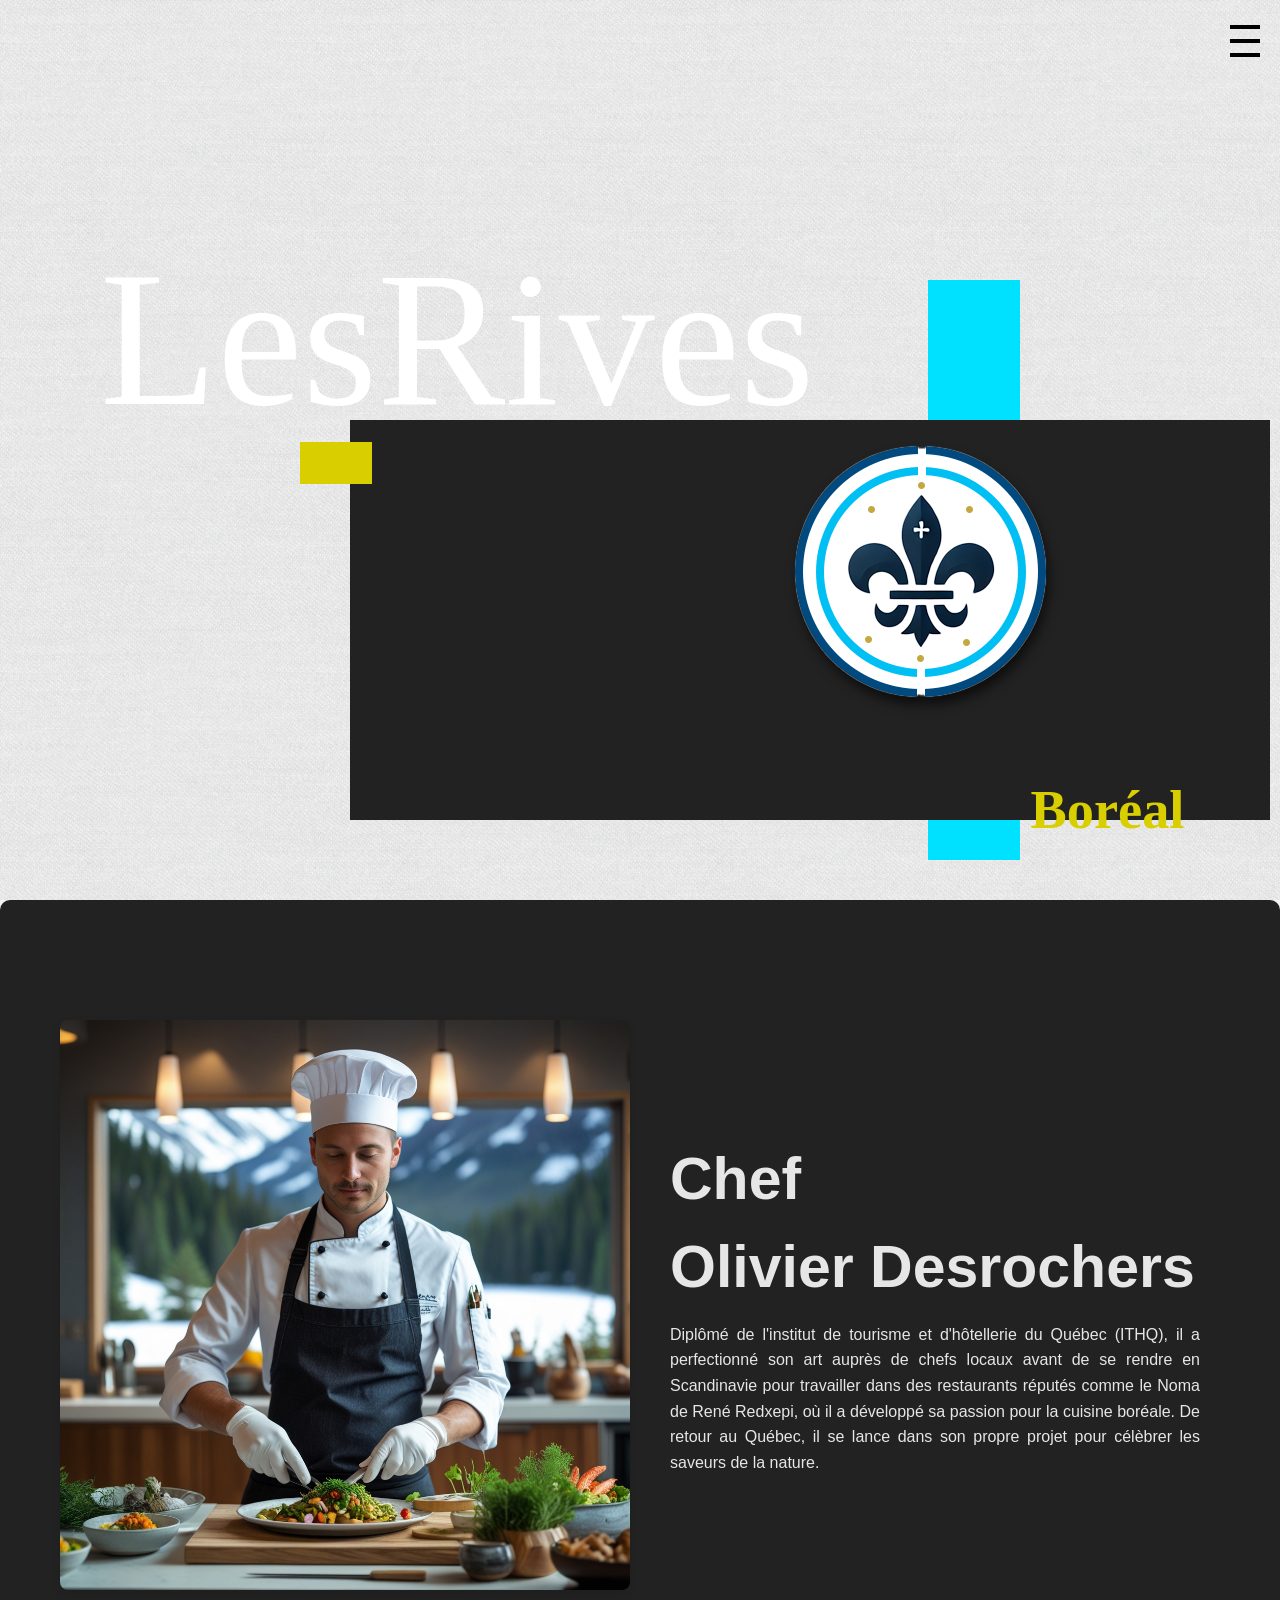
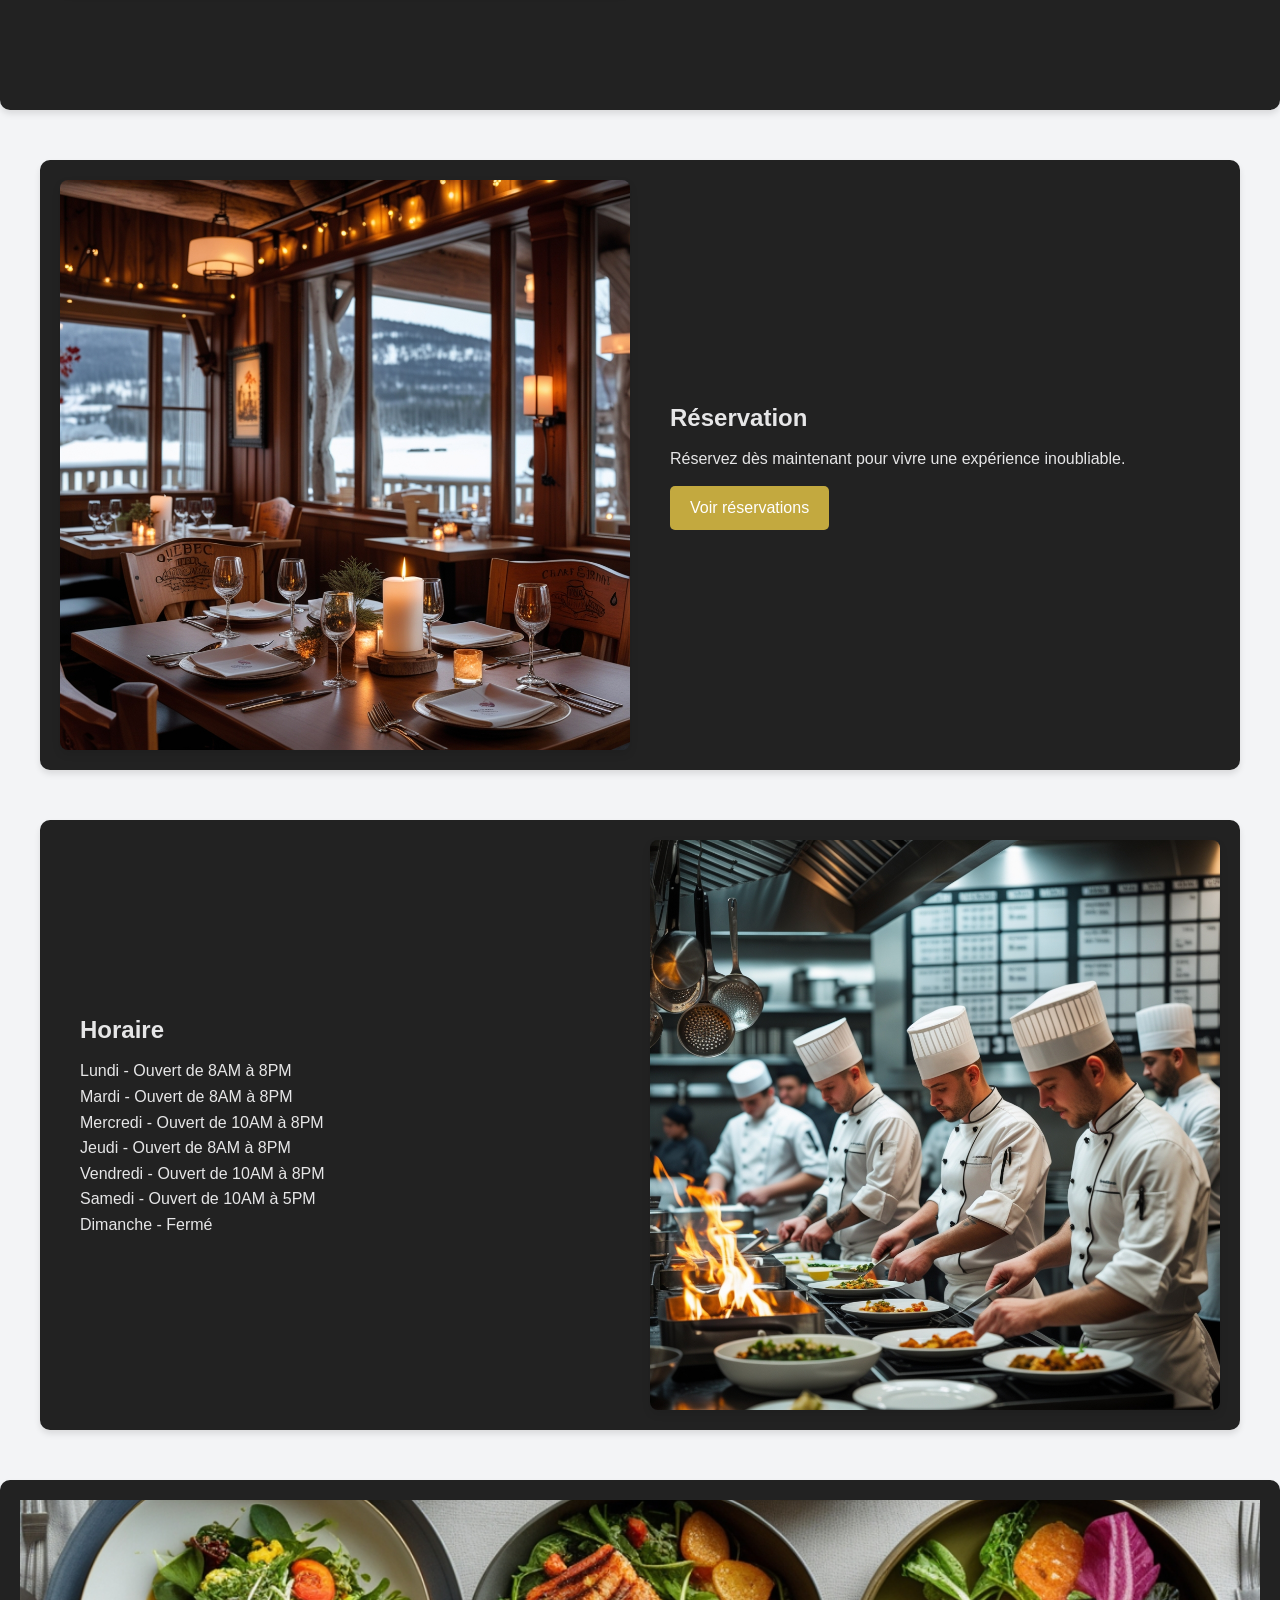
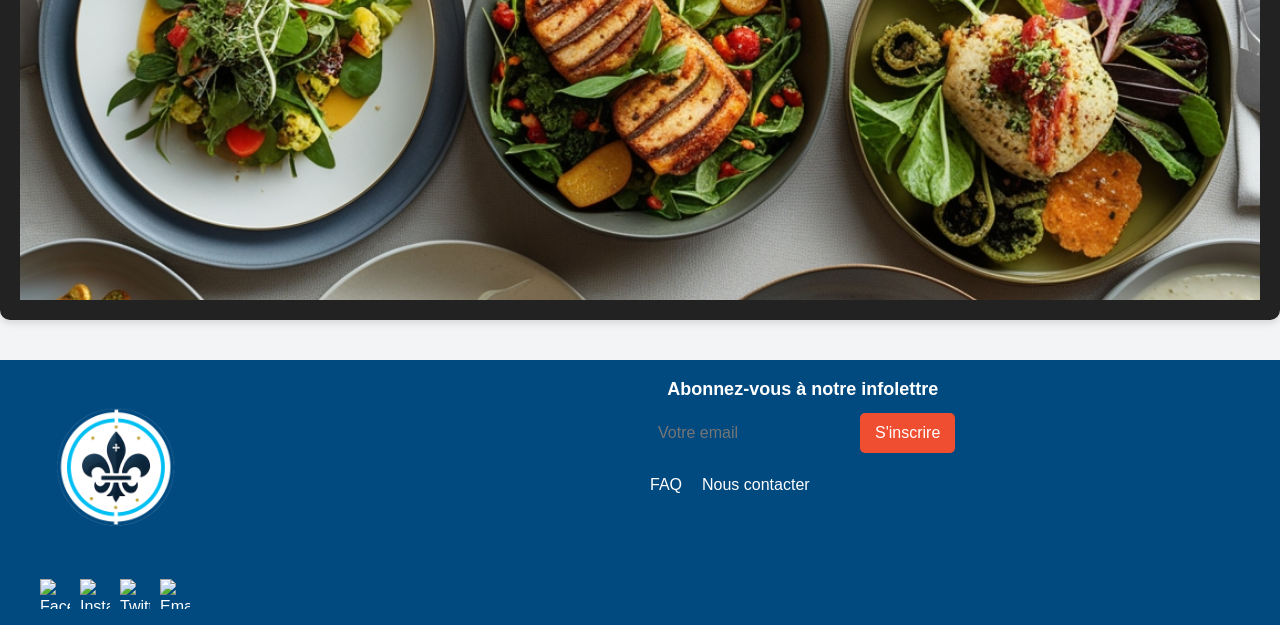
==== Acceuil.html @ ad2b3eed "Correction de l'info du beau Olivier" ====
<!DOCTYPE html>
<html lang="en">
<head>
    <meta charset="UTF-8">
    <meta http-equiv="X-UA-Compatible" content="IE=edge">
    <meta name="viewport" content="width=device-width, initial-scale=1.0">
    <link rel="stylesheet" href="css/style.css">
    <title>RABT1524528 - Les Rives Boréal</title>
</head>
<body>

    <header>
        <div class="header-container">
            <div class="menu-toggle">
                <div class="bar"></div>
                <div class="bar"></div>
                <div class="bar"></div>
            </div>
        </div>

        <div class="interface">
            <div class="container--montage">
                <span>LesRives</span> <span>Boréal</span>
                <div></div>
                <div></div>
                <div></div>
                <img src="/assets/images/png/RABT1524528_Logo.png" alt="Montage architectural" class="montage--img" >
            </div>
        </div>
    </header>


    <section class="chef-section">
        <div class="grid-container">
            <div class="grid-item image">
                <img src="/assets/images/jpg/CHEF-LRB.jpg" alt="Chef">
            </div>
            <div class="grid-item text">
                <h2 class="t-chef">Chef<br>Olivier Desrochers</h2>
                <p>Diplômé de l'institut de tourisme et d'hôtellerie du Québec (ITHQ), il a perfectionné son art auprès
                    de chefs locaux avant de se rendre en Scandinavie pour travailler dans des restaurants réputés comme
                    le Noma de René Redxepi, où il a développé sa passion pour la cuisine boréale. De retour au Québec, il
                    se lance dans son propre projet pour célèbrer les saveurs de la nature.
                </p>
            </div>
        </div>
    </section>

    <main>
        <section class="grid-container">
            <div class="grid-item image">
                <img src="/assets/images/jpg/RESTAURANT.jpg" alt="Réservation">
            </div>
            <div class="grid-item text">
                <h2>Réservation</h2>
                <p>Réservez dès maintenant pour vivre une expérience inoubliable.</p>
                <button class="reserver-btn">Voir réservations</button>
            </div>
        </section>
        
        <section class="grid-container reverse">
            <div class="grid-item text">
                <h2>Horaire</h2>
                <p>Lundi - Ouvert de 8AM à 8PM<br>
                    Mardi - Ouvert de 8AM à 8PM<br>
                    Mercredi - Ouvert de 10AM à 8PM<br>
                    Jeudi - Ouvert de 8AM à 8PM<br>
                    Vendredi - Ouvert de 10AM à 8PM<br>
                    Samedi - Ouvert de 10AM à 5PM<br>
                    Dimanche - Fermé</p>
            </div>
            <div class="grid-item image">
                <img src="/assets/images/jpg/HORAIRE.jpg" alt="Horaire">
            </div>
        </section>
    </main>

    <section class="separator-section">
        <img src="/assets/images/jpg/SEPARATEUR-NOURRITURE.jpg" alt="Image de séparation" class="separator-image">
    </section>

    <footer>
        <div class="footer-container">
            <div class="footer-left">
                <img src="/assets/images/png/RABT1524528_Logo.png" alt="Logo" class="footer-logo">
                <div class="social-icons">
                    <a href="#"><img src="images/facebook.png" alt="Facebook"></a>
                    <a href="#"><img src="images/instagram.png" alt="Instagram"></a>
                    <a href="#"><img src="images/twitter.png" alt="Twitter"></a>
                    <a href="mailto:contact@exemple.com"><img src="images/email.png" alt="Email"></a>
                </div>
            </div>
    
            <div class="footer-right">
                <div class="newsletter">
                    <h3>Abonnez-vous à notre infolettre</h3>
                    <form>
                        <input type="email" placeholder="Votre email">
                        <button type="submit">S'inscrire</button>
                    </form>
                </div>
                <div class="footer-links">
                    <a href="#">FAQ</a>
                    <a href="#">Nous contacter</a>
                </div>
            </div>
        </div>
    </footer>
</body>
</html>
---- css/style.css ----
/* /////////////////////////////////////////////////////*/
/*[ importation du dossier _base ]*/
@import url('_base/variables.css');
@import url('_base/reset.css');
@import url('_base/typo.css');

/*[ importation du dossier _composant ]*/
@import url('_composant/montage-img.css');
@import url('_composant/montage-text.css');
@import url('_composant/montage-formes.css');
@import url('_composant/section-acceuil.css');
@import url('_composant/section-img.css');
@import url('_composant/section-footer.css');
@import url('_composant/section-header.css');
@import url('_composant/section-menuham.css');
@import url('_composant/section-reservation.css');
@import url('_composant/section-vin.css');
@import url('_composant/section-plats.css');
@import url('_composant/section-dessert.css');
@import url('_composant/section-entrees.css');

/*[ importation du dossier _layout ]*/
@import url('_layout/structure.css');
@import url('_layout/container-montage.css');

/* /////////////////////////////////////////////////////*/
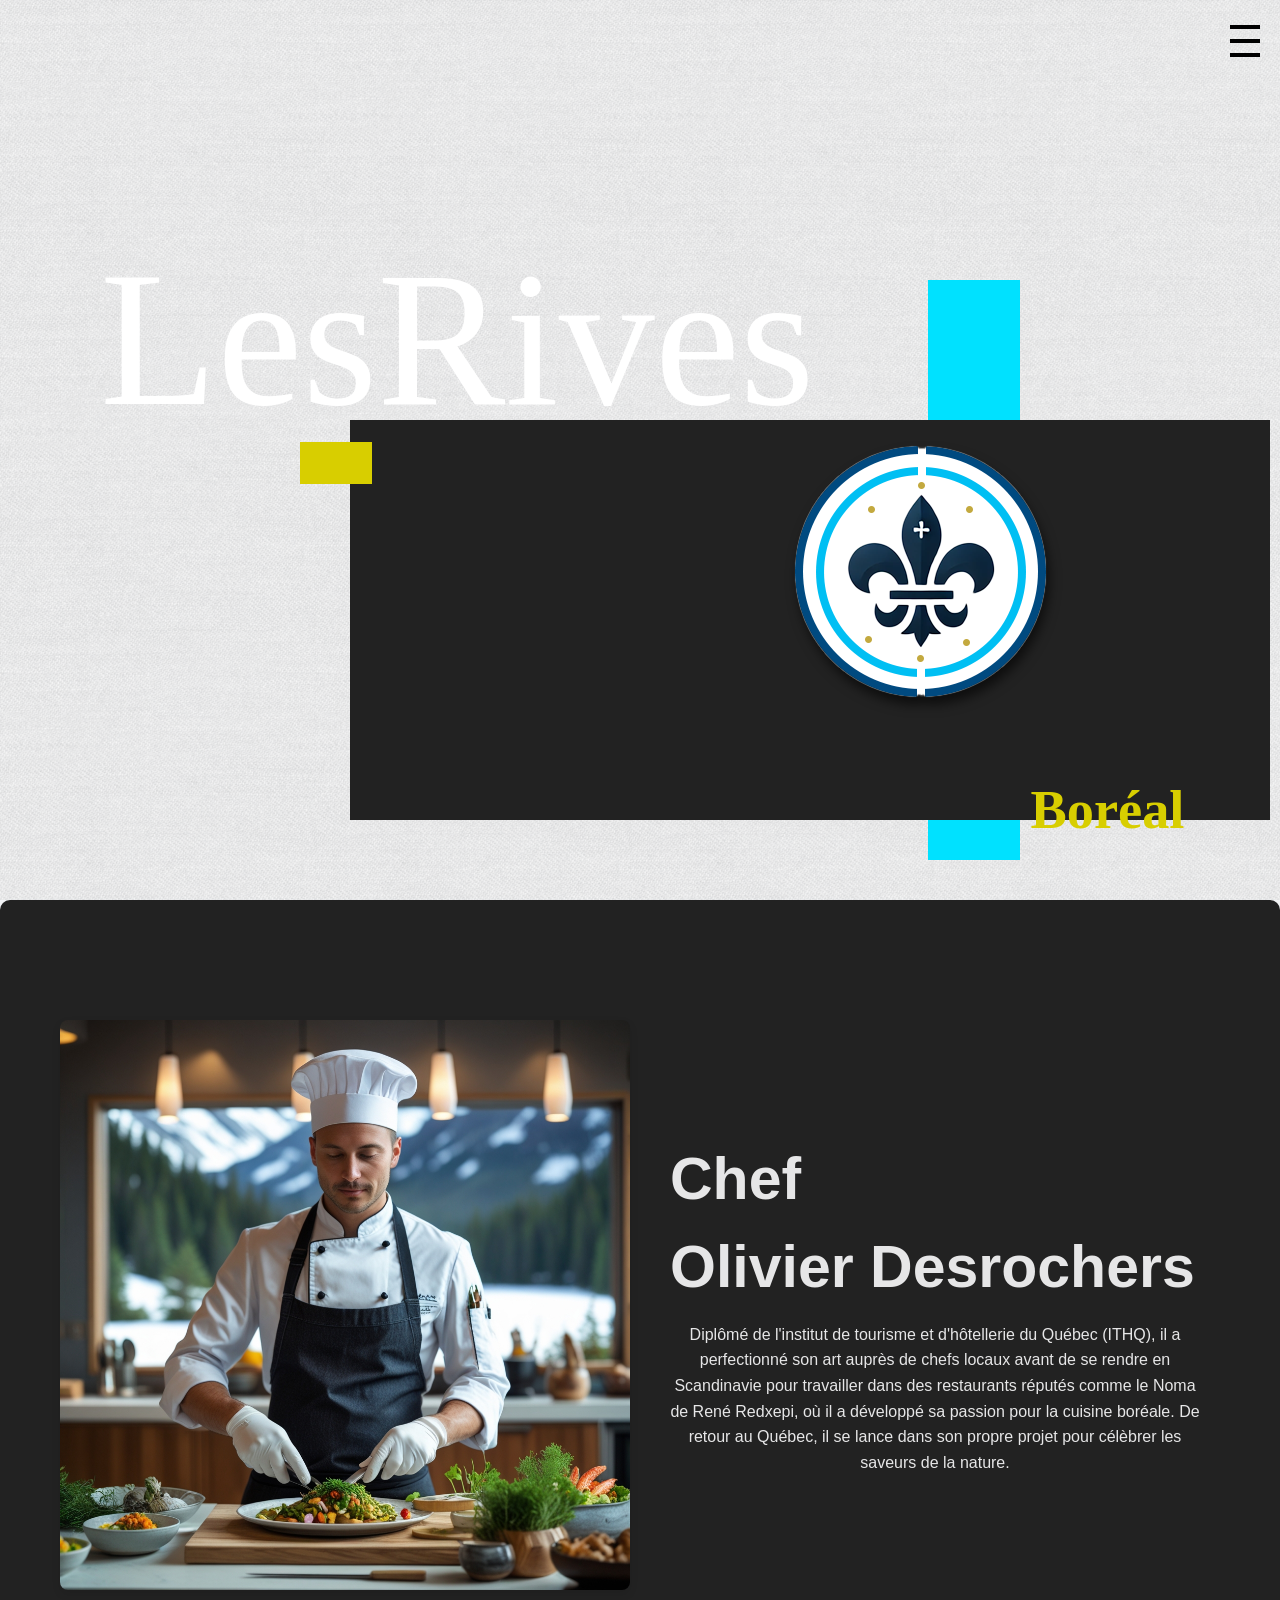
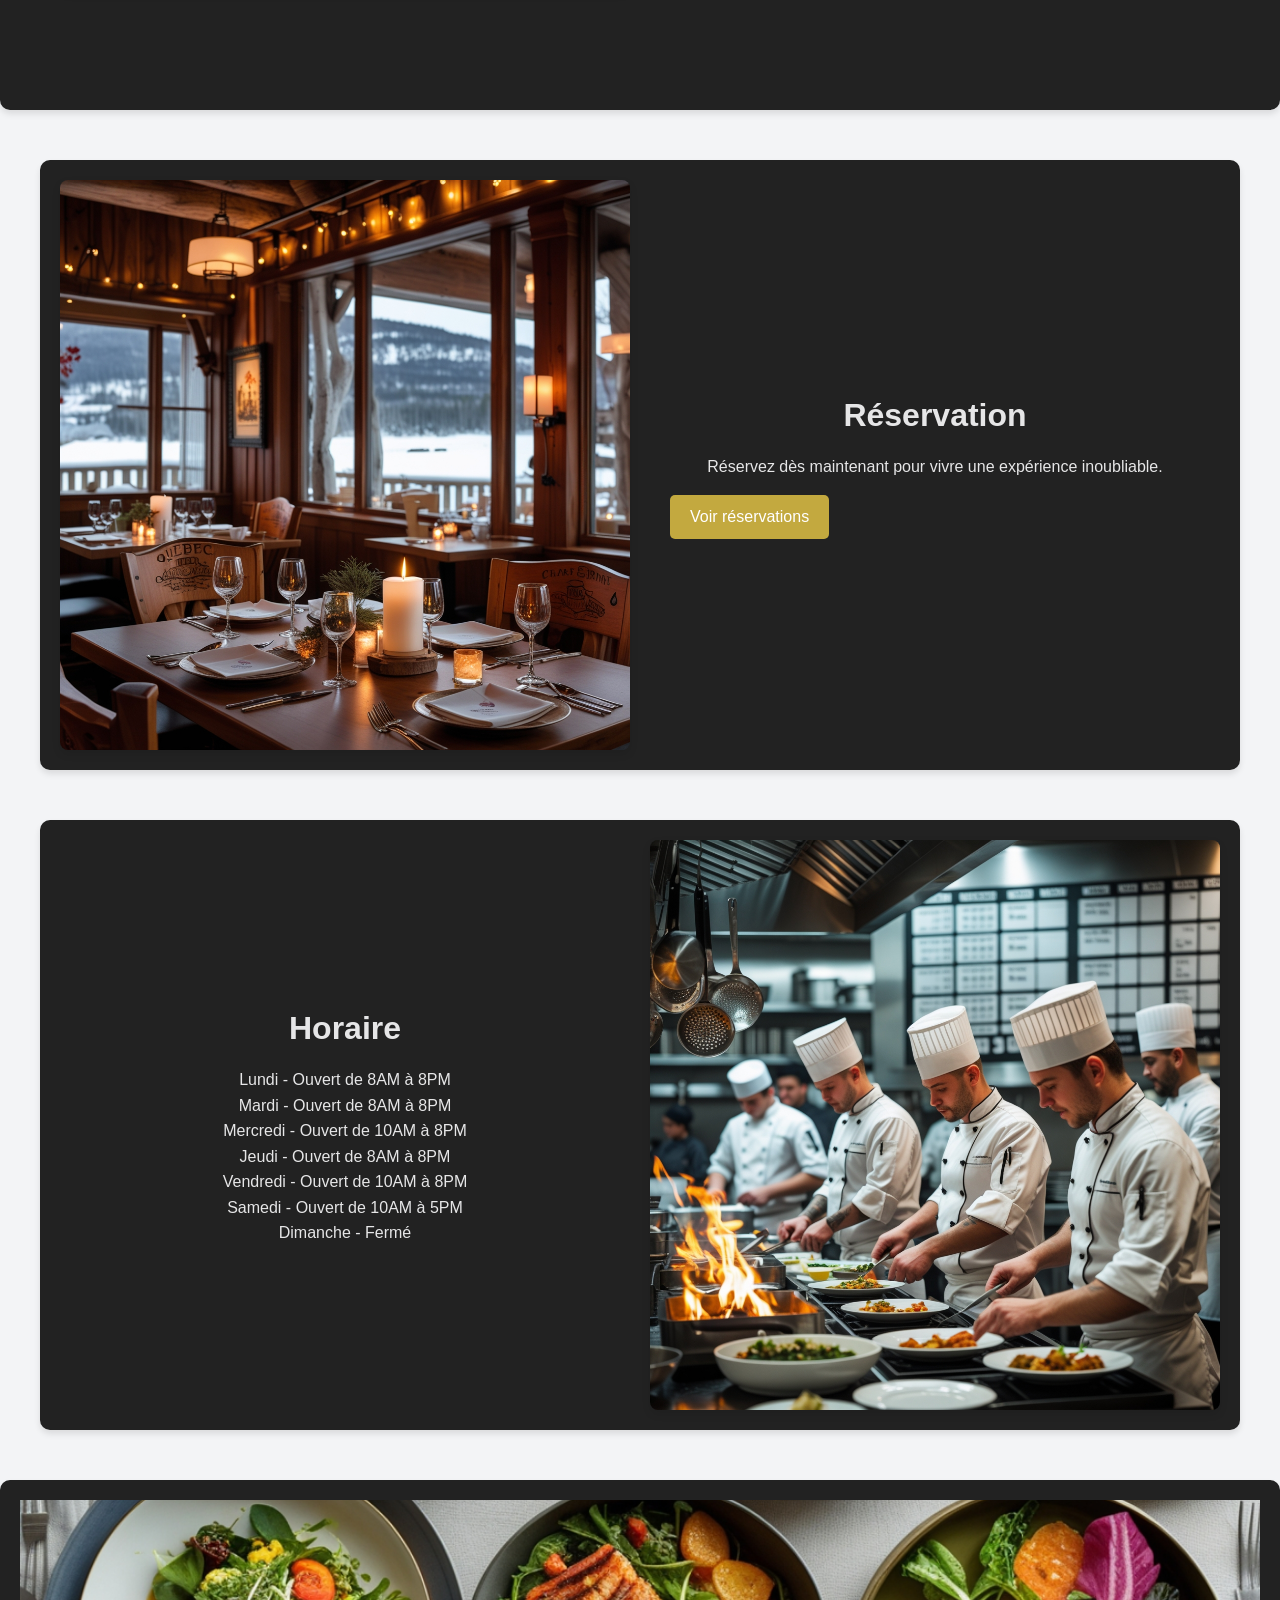
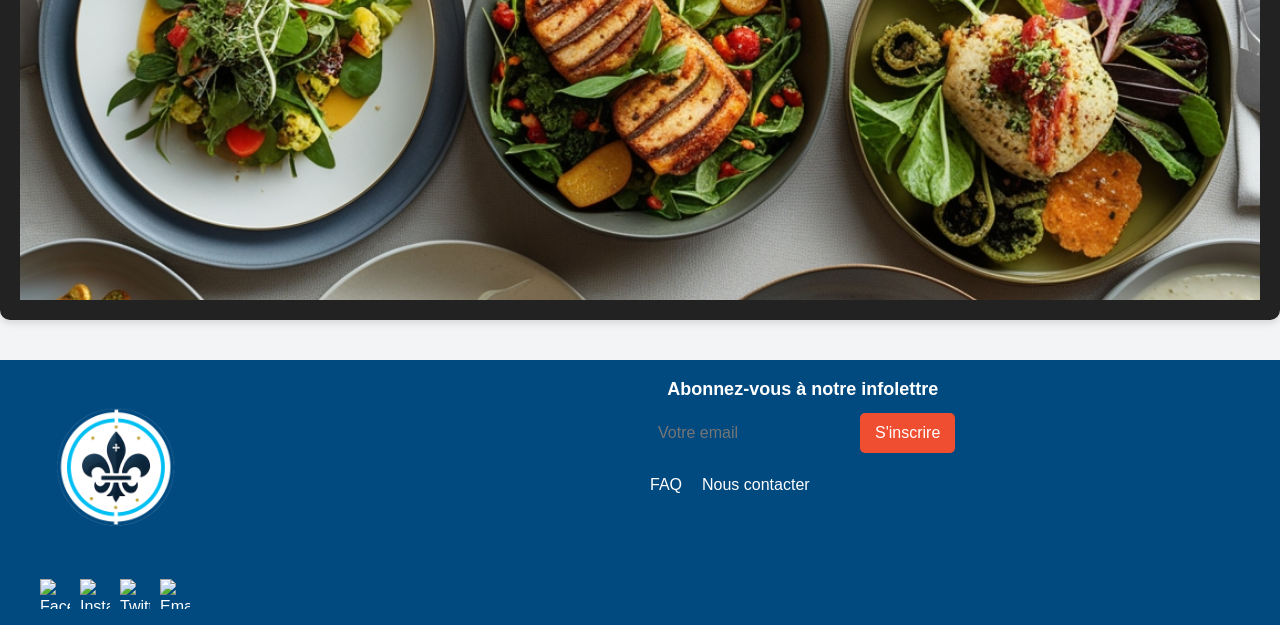
==== commit 8f586eb0: "Re design du text des section accueil" ====
--- a/Acceuil.html
+++ b/Acceuil.html
@@ -52,7 +52,7 @@
                 <img src="/assets/images/jpg/RESTAURANT.jpg" alt="Réservation">
             </div>
             <div class="grid-item text">
-                <h2>Réservation</h2>
+                <h2 class="section-h2">Réservation</h2>
                 <p>Réservez dès maintenant pour vivre une expérience inoubliable.</p>
                 <button class="reserver-btn">Voir réservations</button>
             </div>
@@ -60,7 +60,7 @@
         
         <section class="grid-container reverse">
             <div class="grid-item text">
-                <h2>Horaire</h2>
+                <h2 class="section-h2">Horaire</h2>
                 <p>Lundi - Ouvert de 8AM à 8PM<br>
                     Mardi - Ouvert de 8AM à 8PM<br>
                     Mercredi - Ouvert de 10AM à 8PM<br>
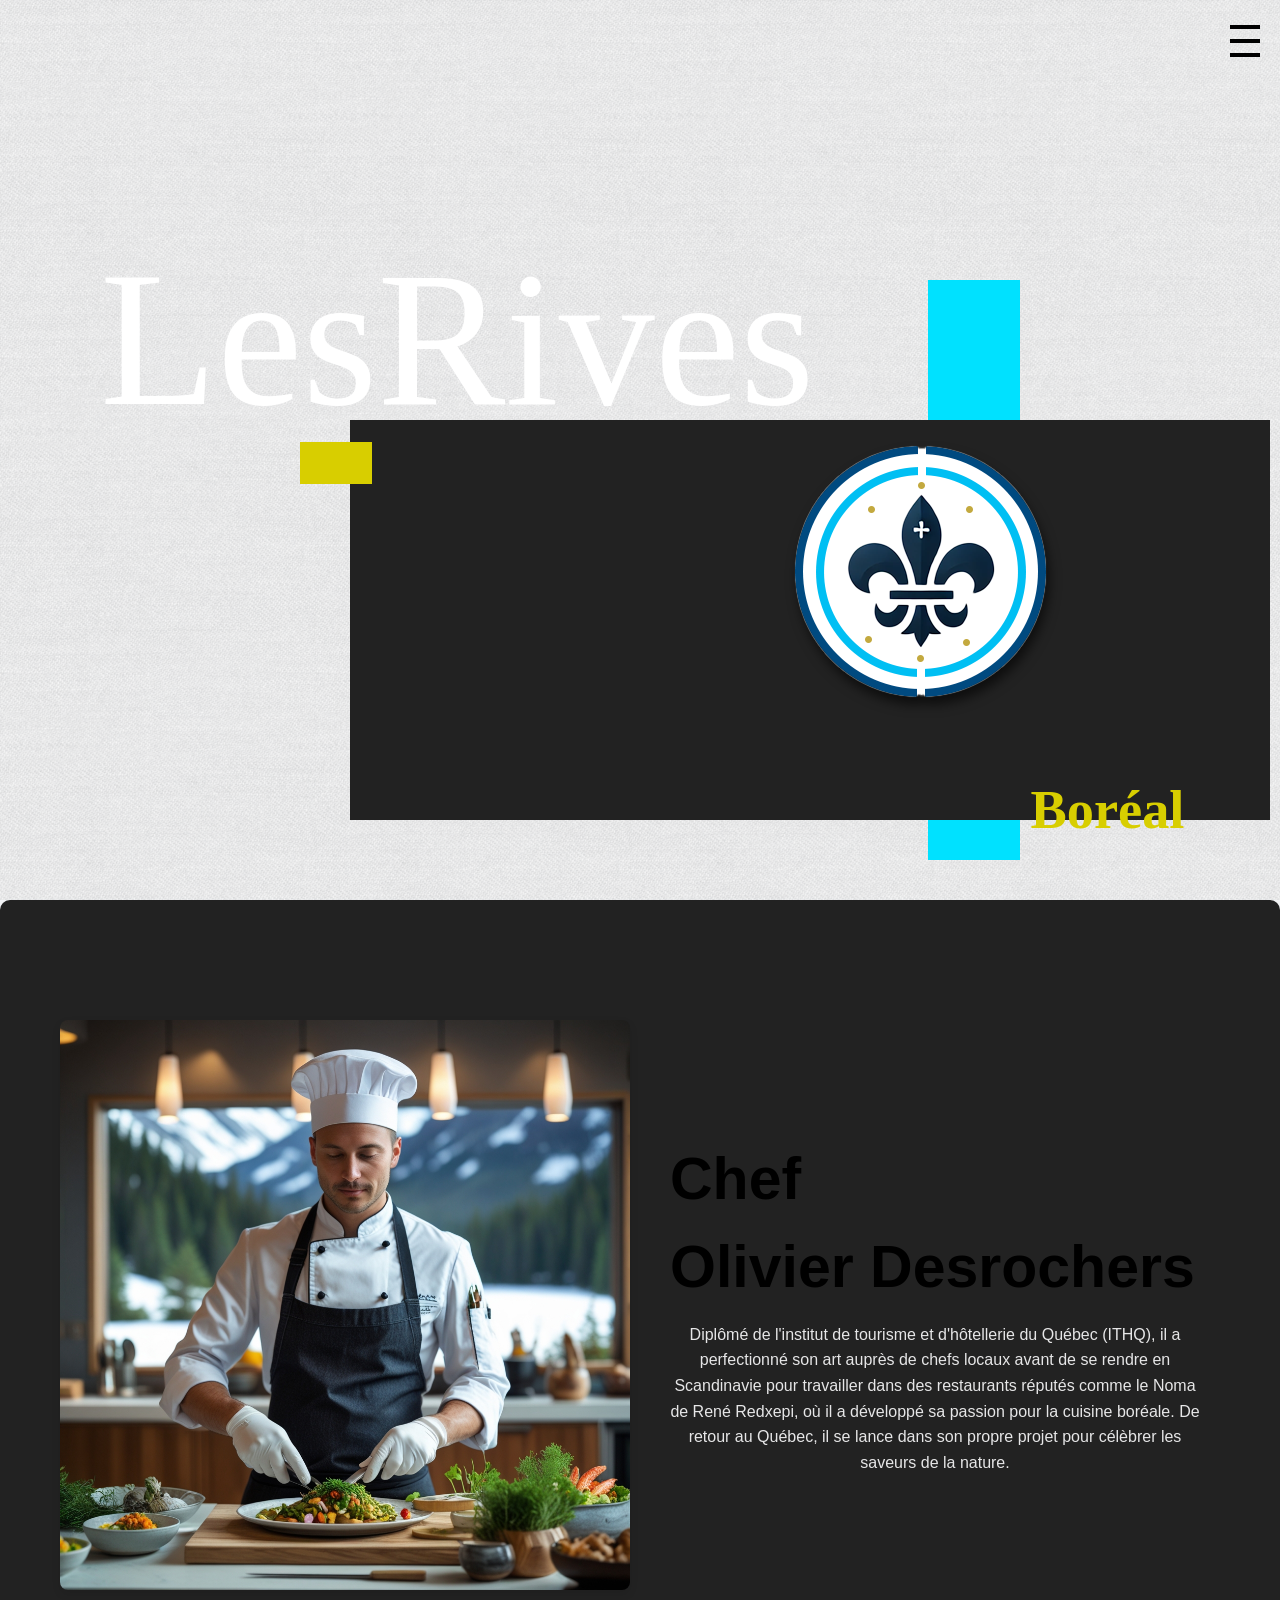
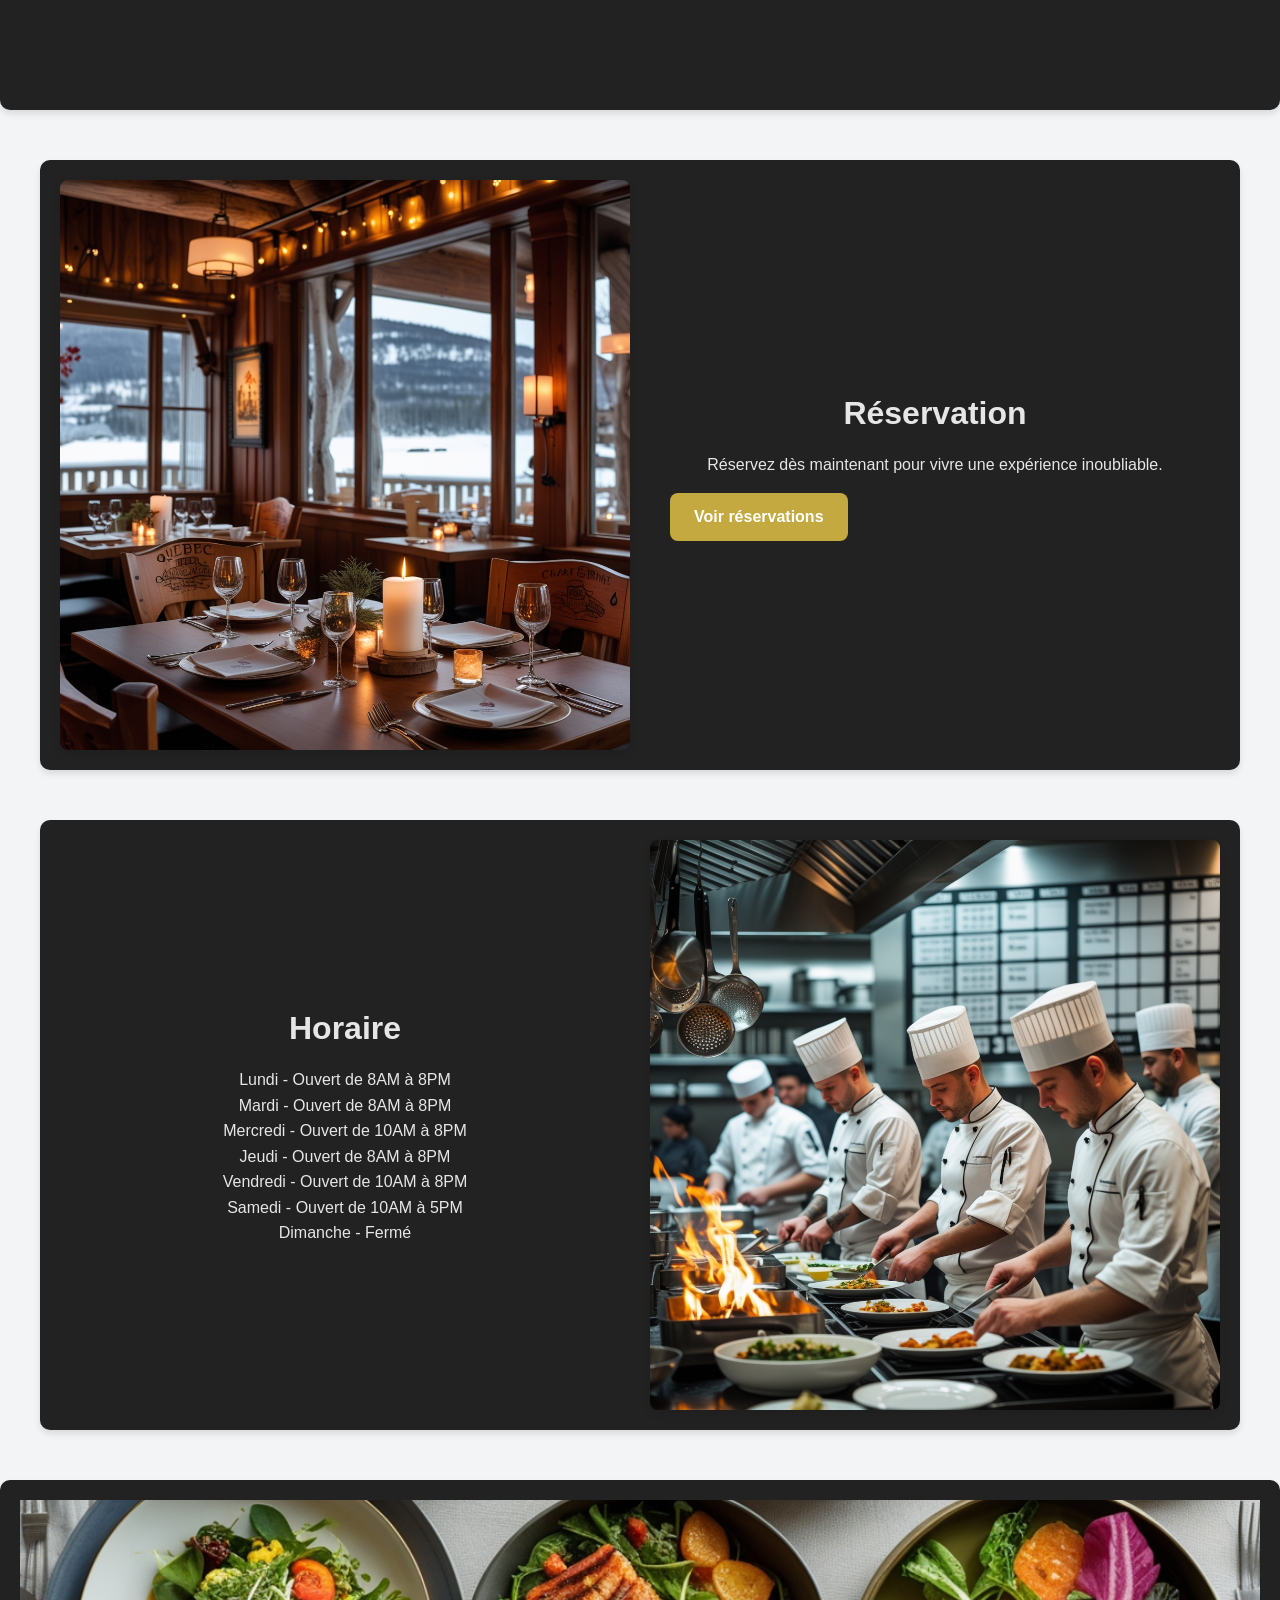
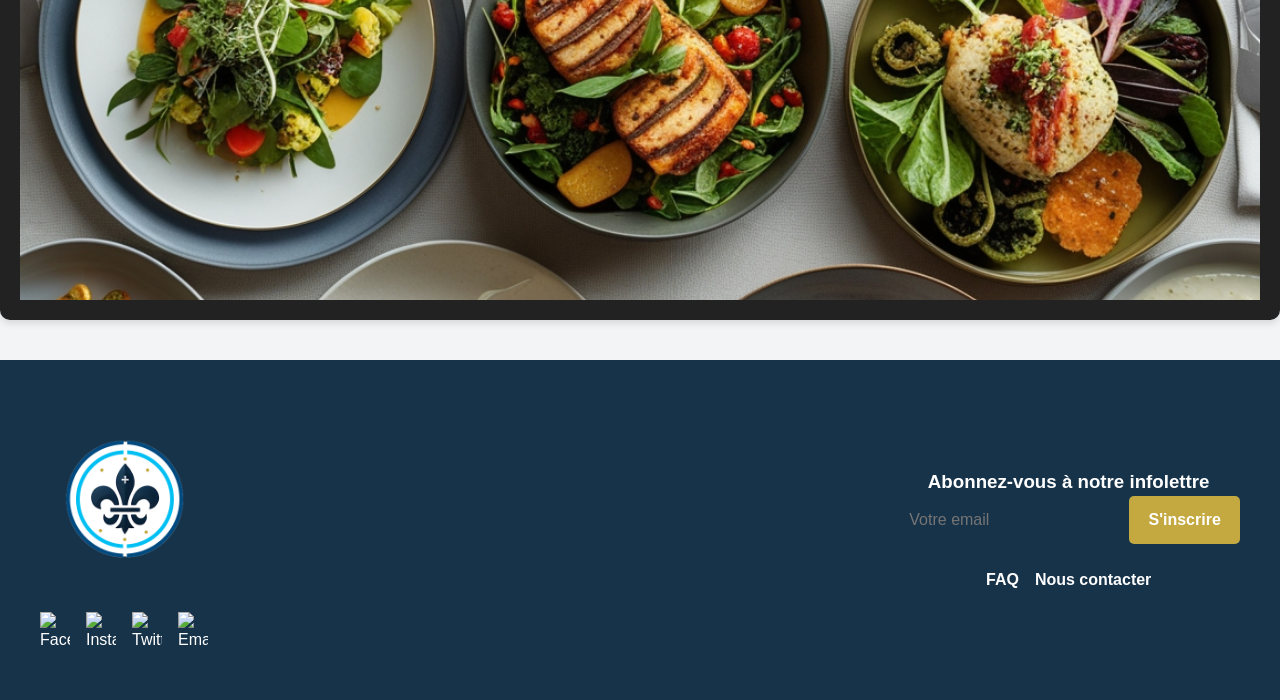
==== commit 7ee84d56: "Restructuration du footer dans la page d'acceuil" ====
--- a/Acceuil.html
+++ b/Acceuil.html
@@ -79,7 +79,7 @@
         <img src="/assets/images/jpg/SEPARATEUR-NOURRITURE.jpg" alt="Image de séparation" class="separator-image">
     </section>
 
-    <footer>
+    <footer class="footer-accueil">
         <div class="footer-container">
             <div class="footer-left">
                 <img src="/assets/images/png/RABT1524528_Logo.png" alt="Logo" class="footer-logo">
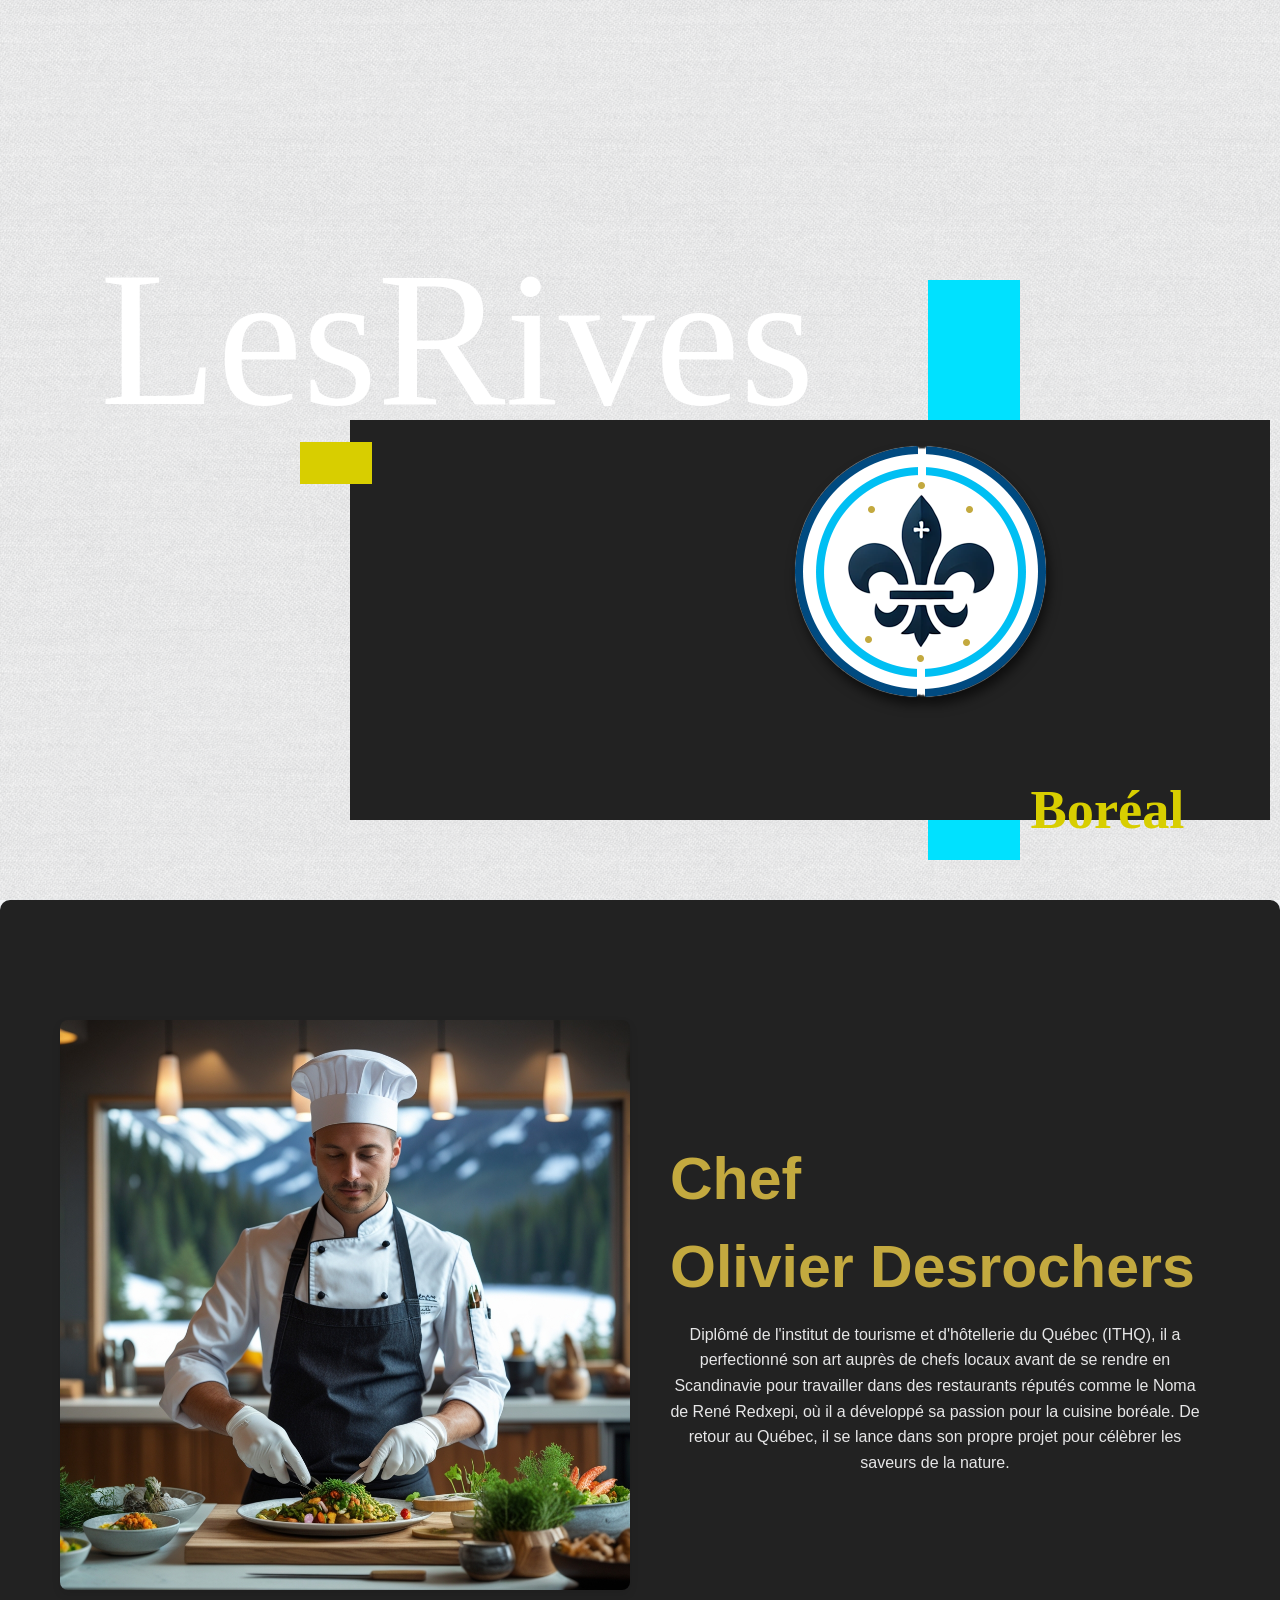
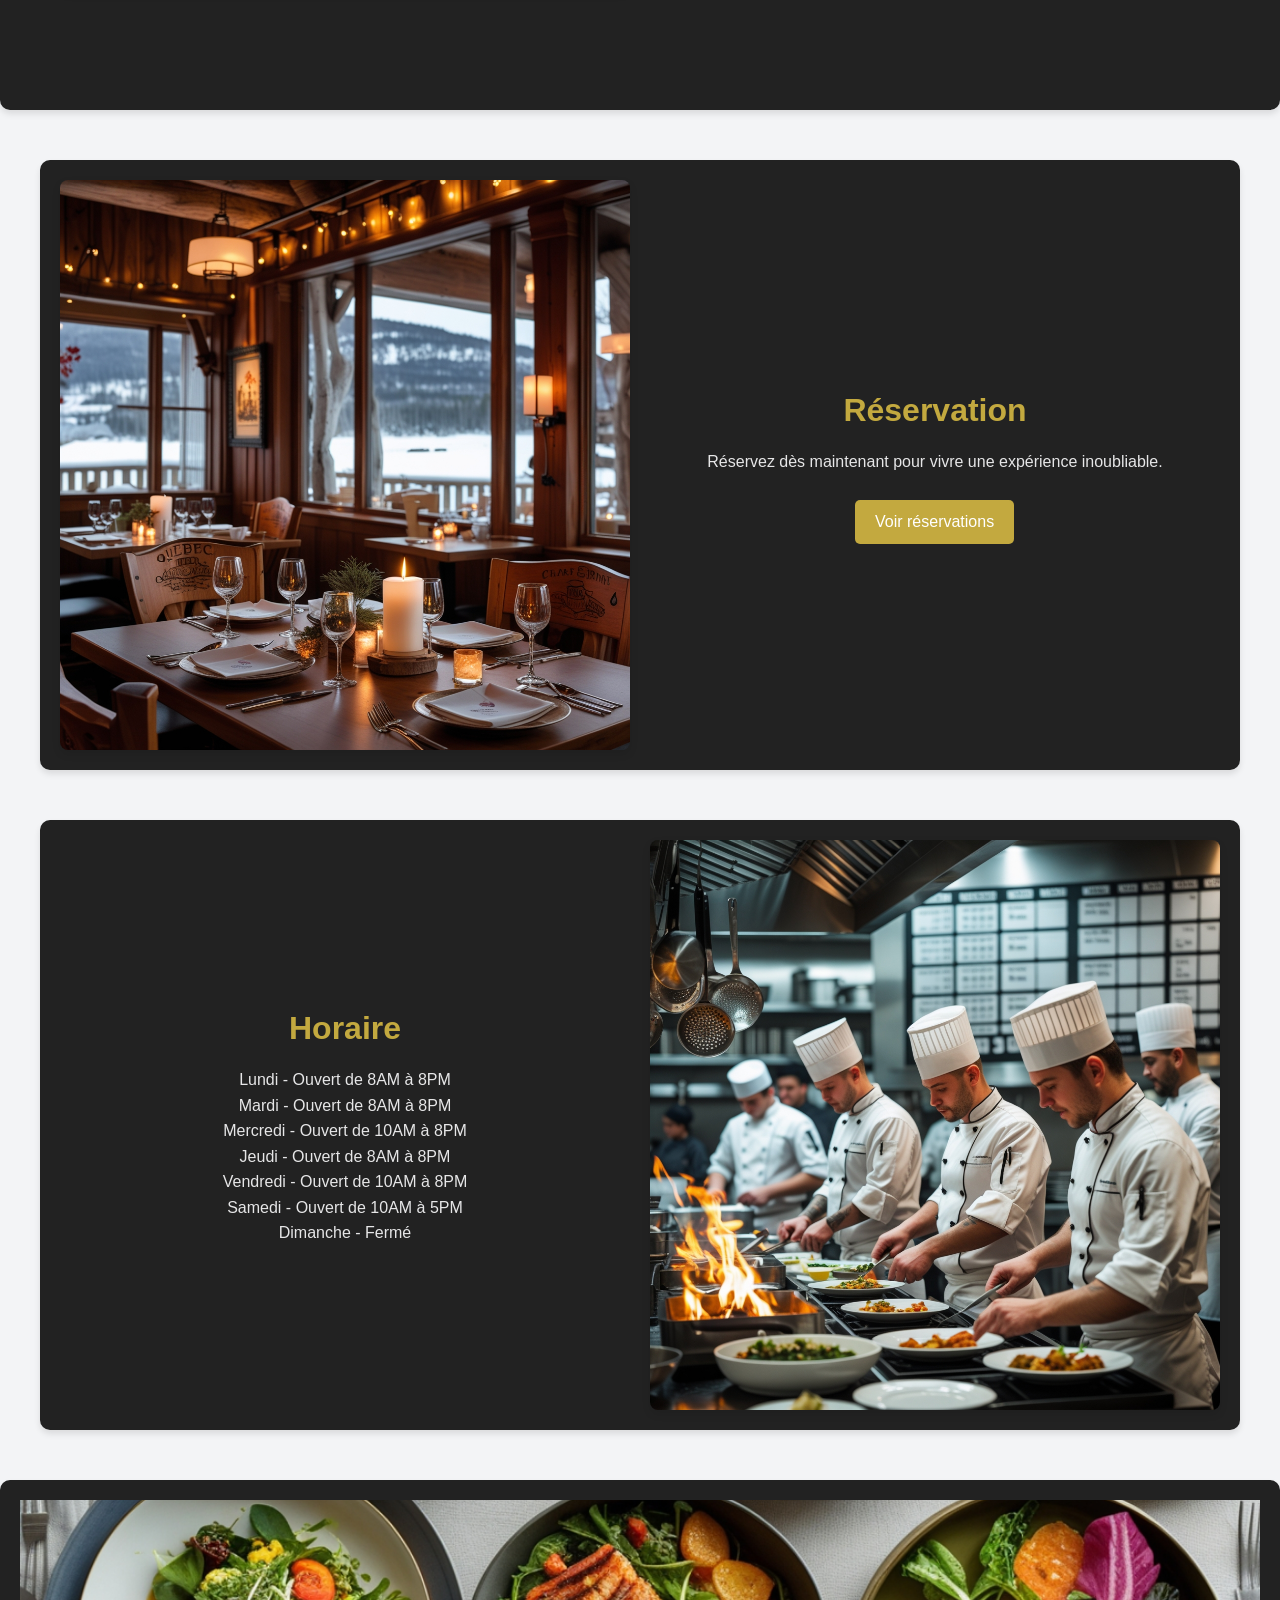
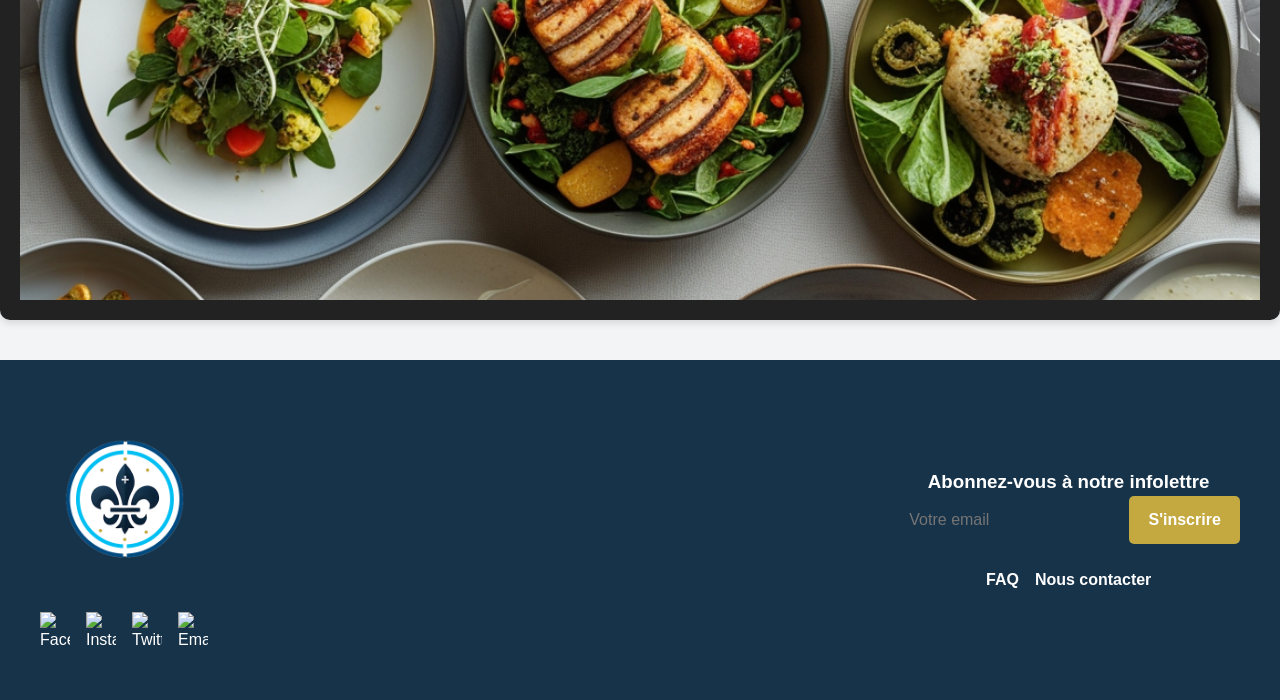
==== commit 7ed21507: "modification page d'acceuil" ====
--- a/Acceuil.html
+++ b/Acceuil.html
@@ -54,7 +54,7 @@
             <div class="grid-item text">
                 <h2 class="section-h2">Réservation</h2>
                 <p>Réservez dès maintenant pour vivre une expérience inoubliable.</p>
-                <button class="reserver-btn">Voir réservations</button>
+                <button class="btn-reserver-acc">Voir réservations</button>
             </div>
         </section>
         
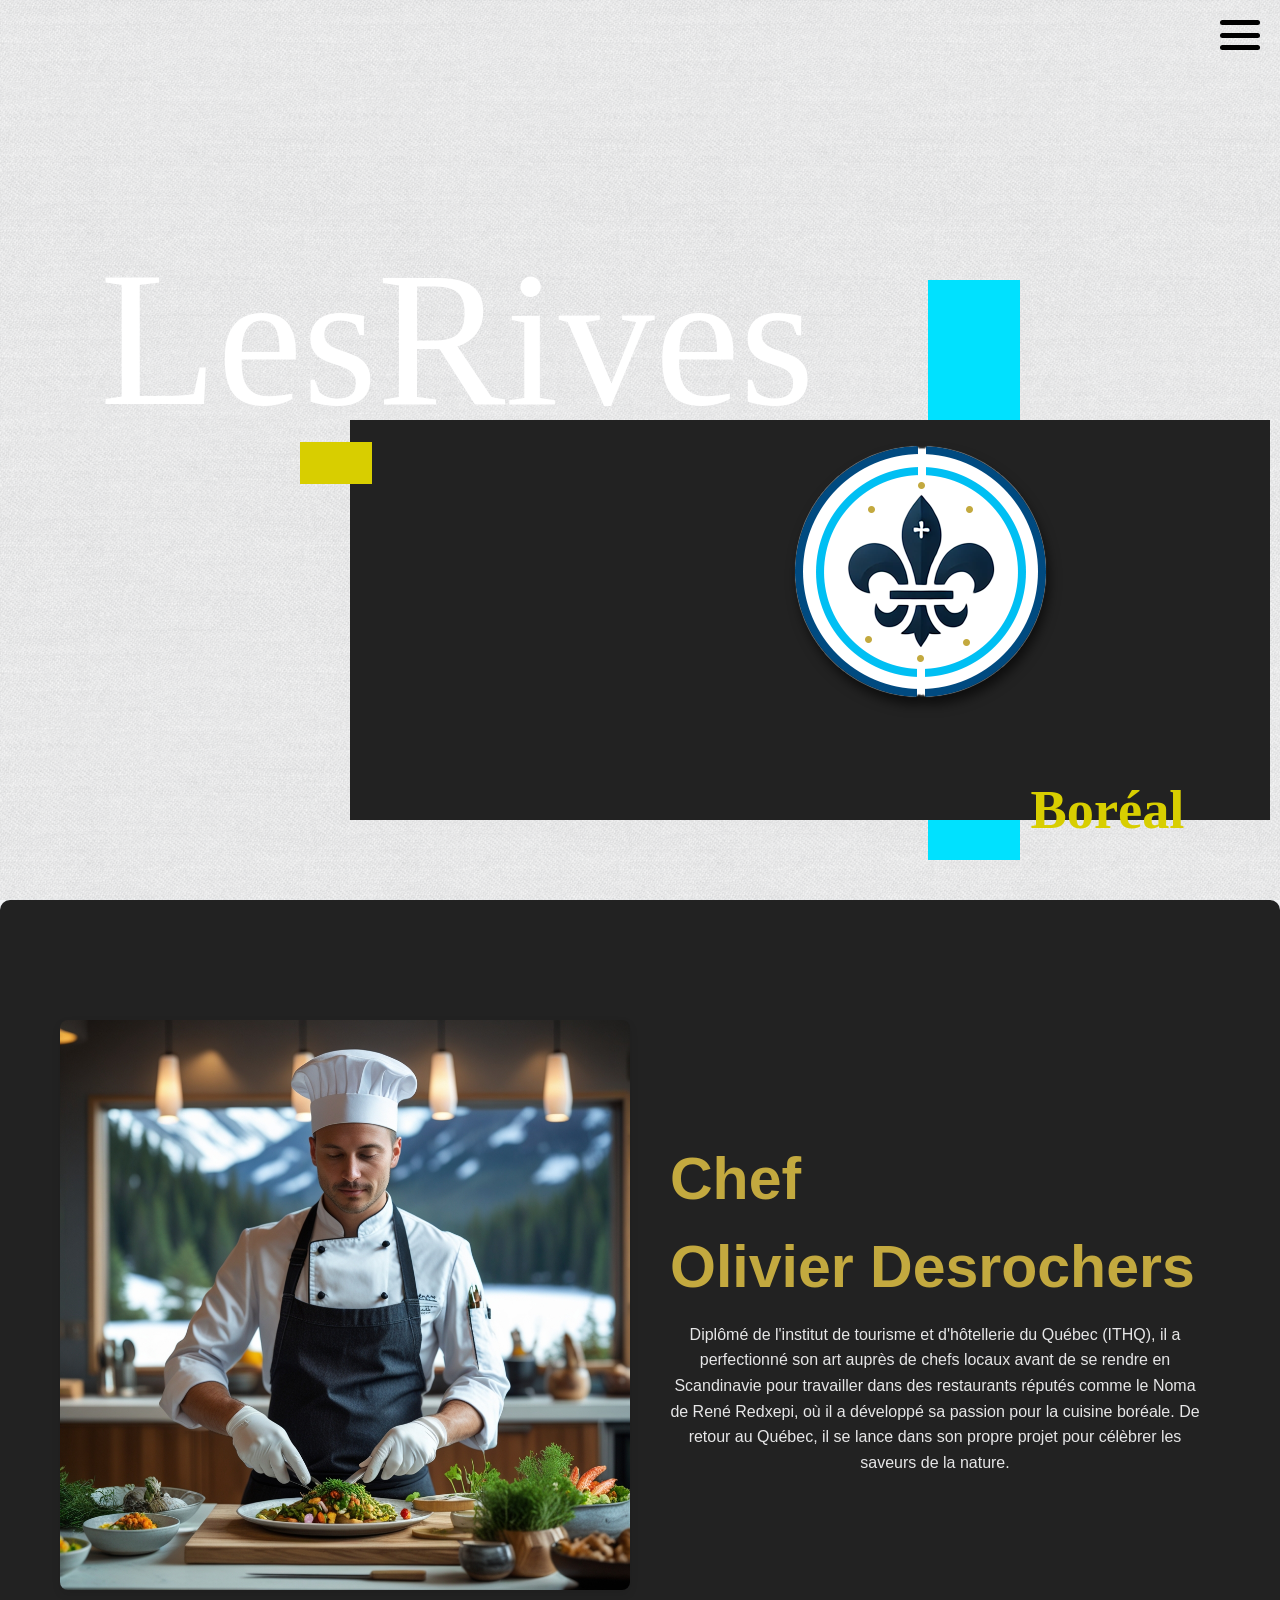
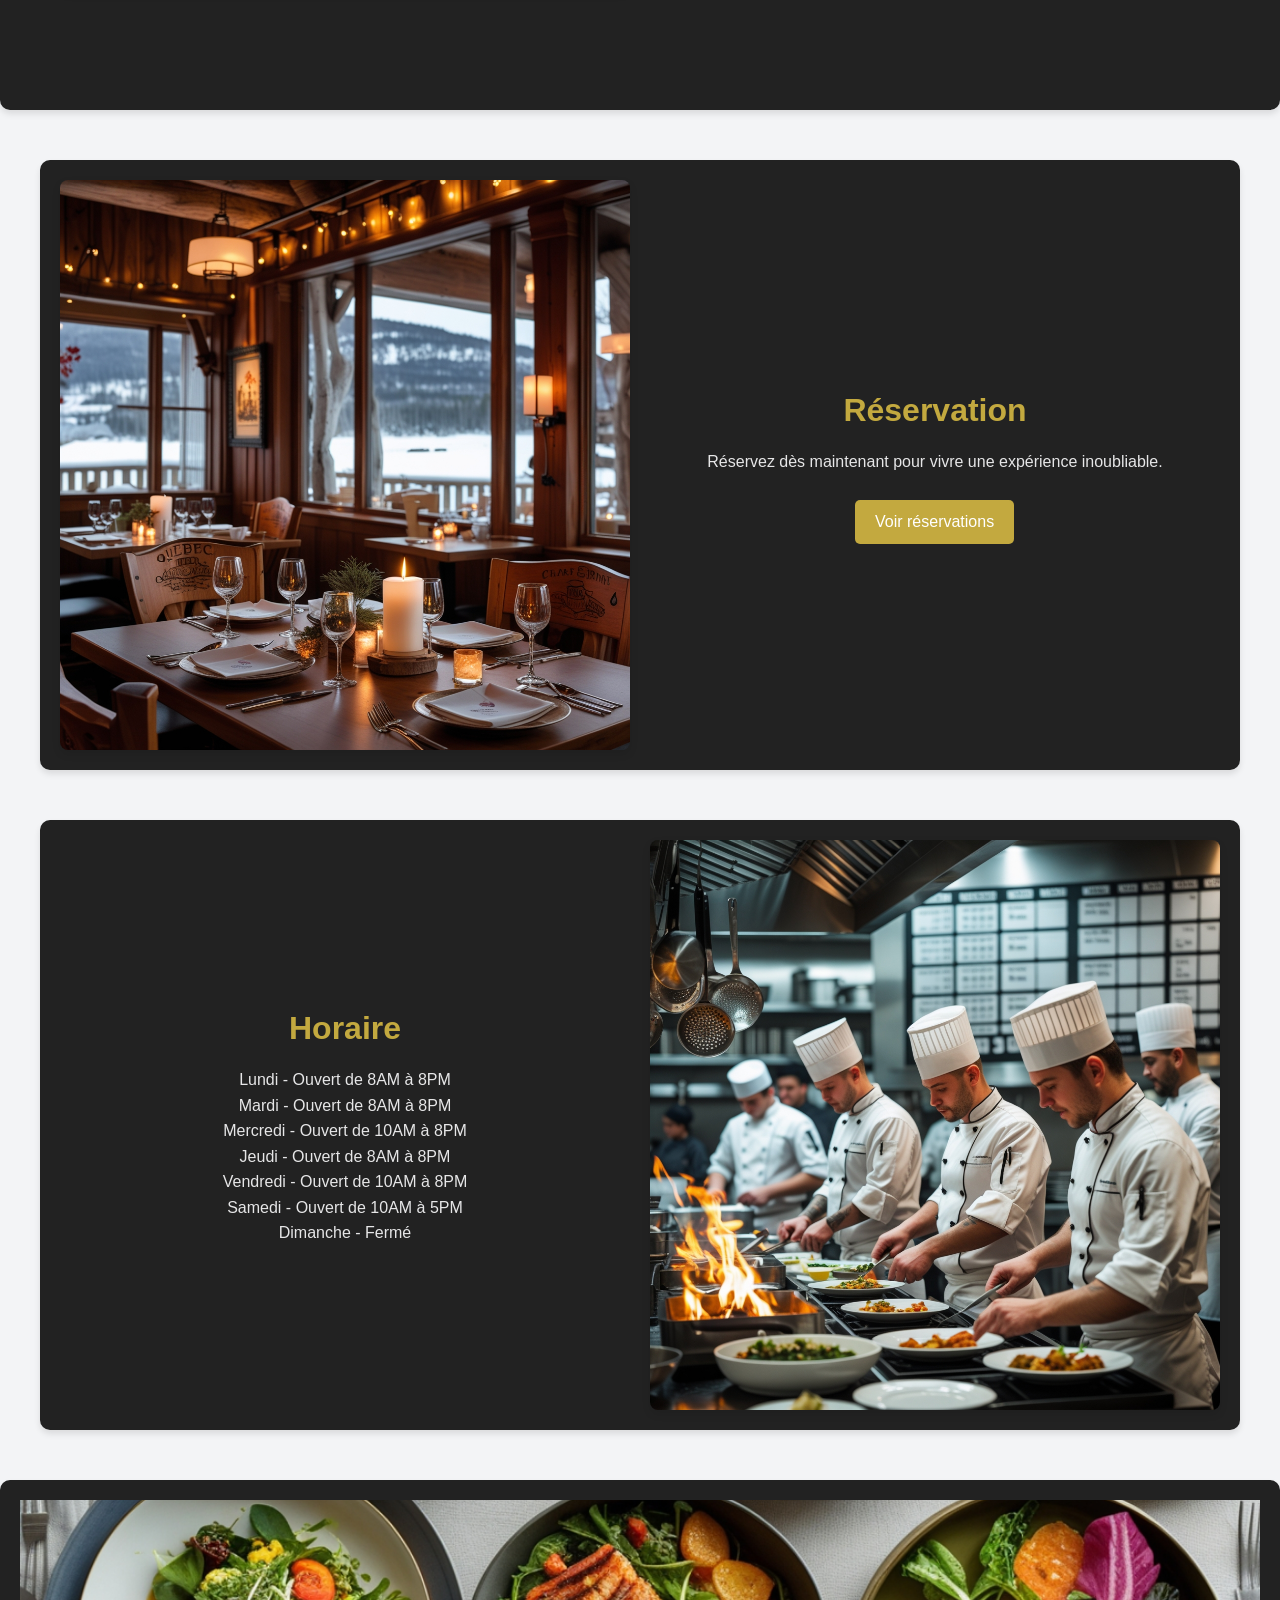
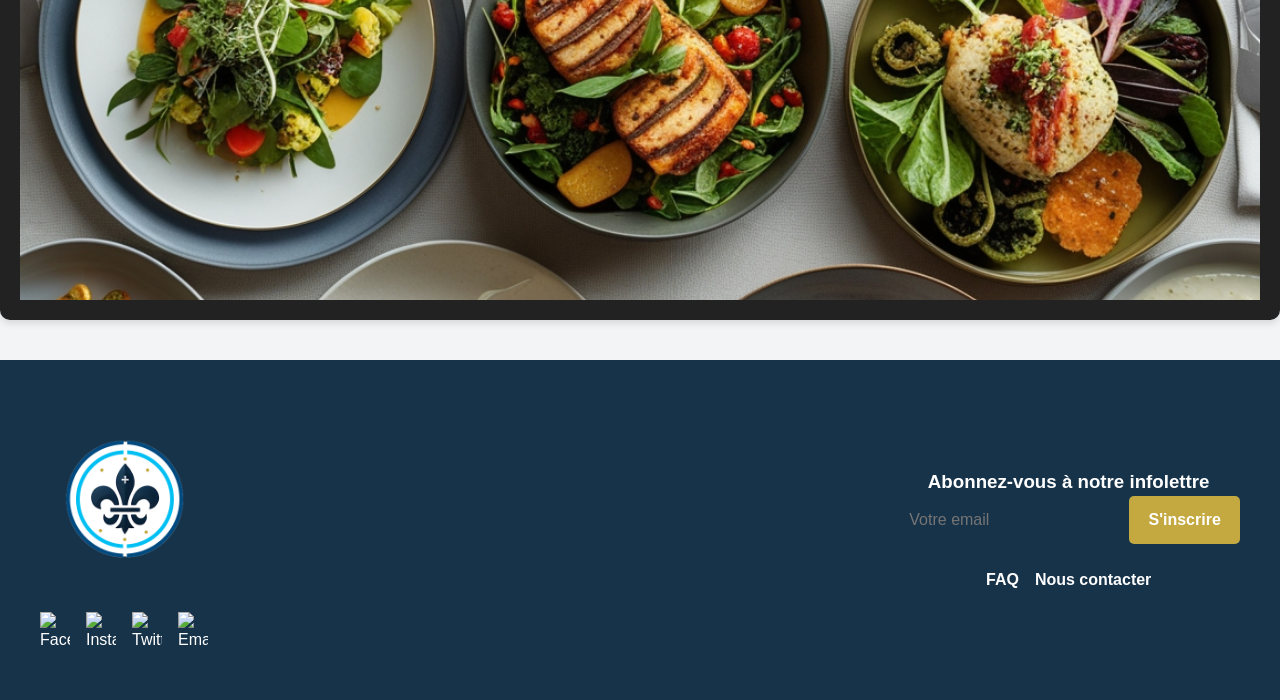
==== commit 445127bf: "Bogue CSS resolus + Rajout Javascript" ====
--- a/Acceuil.html
+++ b/Acceuil.html
@@ -106,5 +106,9 @@
             </div>
         </div>
     </footer>
+
+    <!-- Rajout du script Javascript -->
+    <script src="Javascript/Navigation.js"></script>
+
 </body>
 </html>
--- a/css/style.css
+++ b/css/style.css
@@ -12,7 +12,7 @@
 @import url('_composant/section-img.css');
 @import url('_composant/section-footer.css');
 @import url('_composant/section-header.css');
-@import url('_composant/section-menuham.css');
+@import url('_composant/section-navigateur.css');
 @import url('_composant/section-reservation.css');
 @import url('_composant/section-vin.css');
 @import url('_composant/section-plats.css');
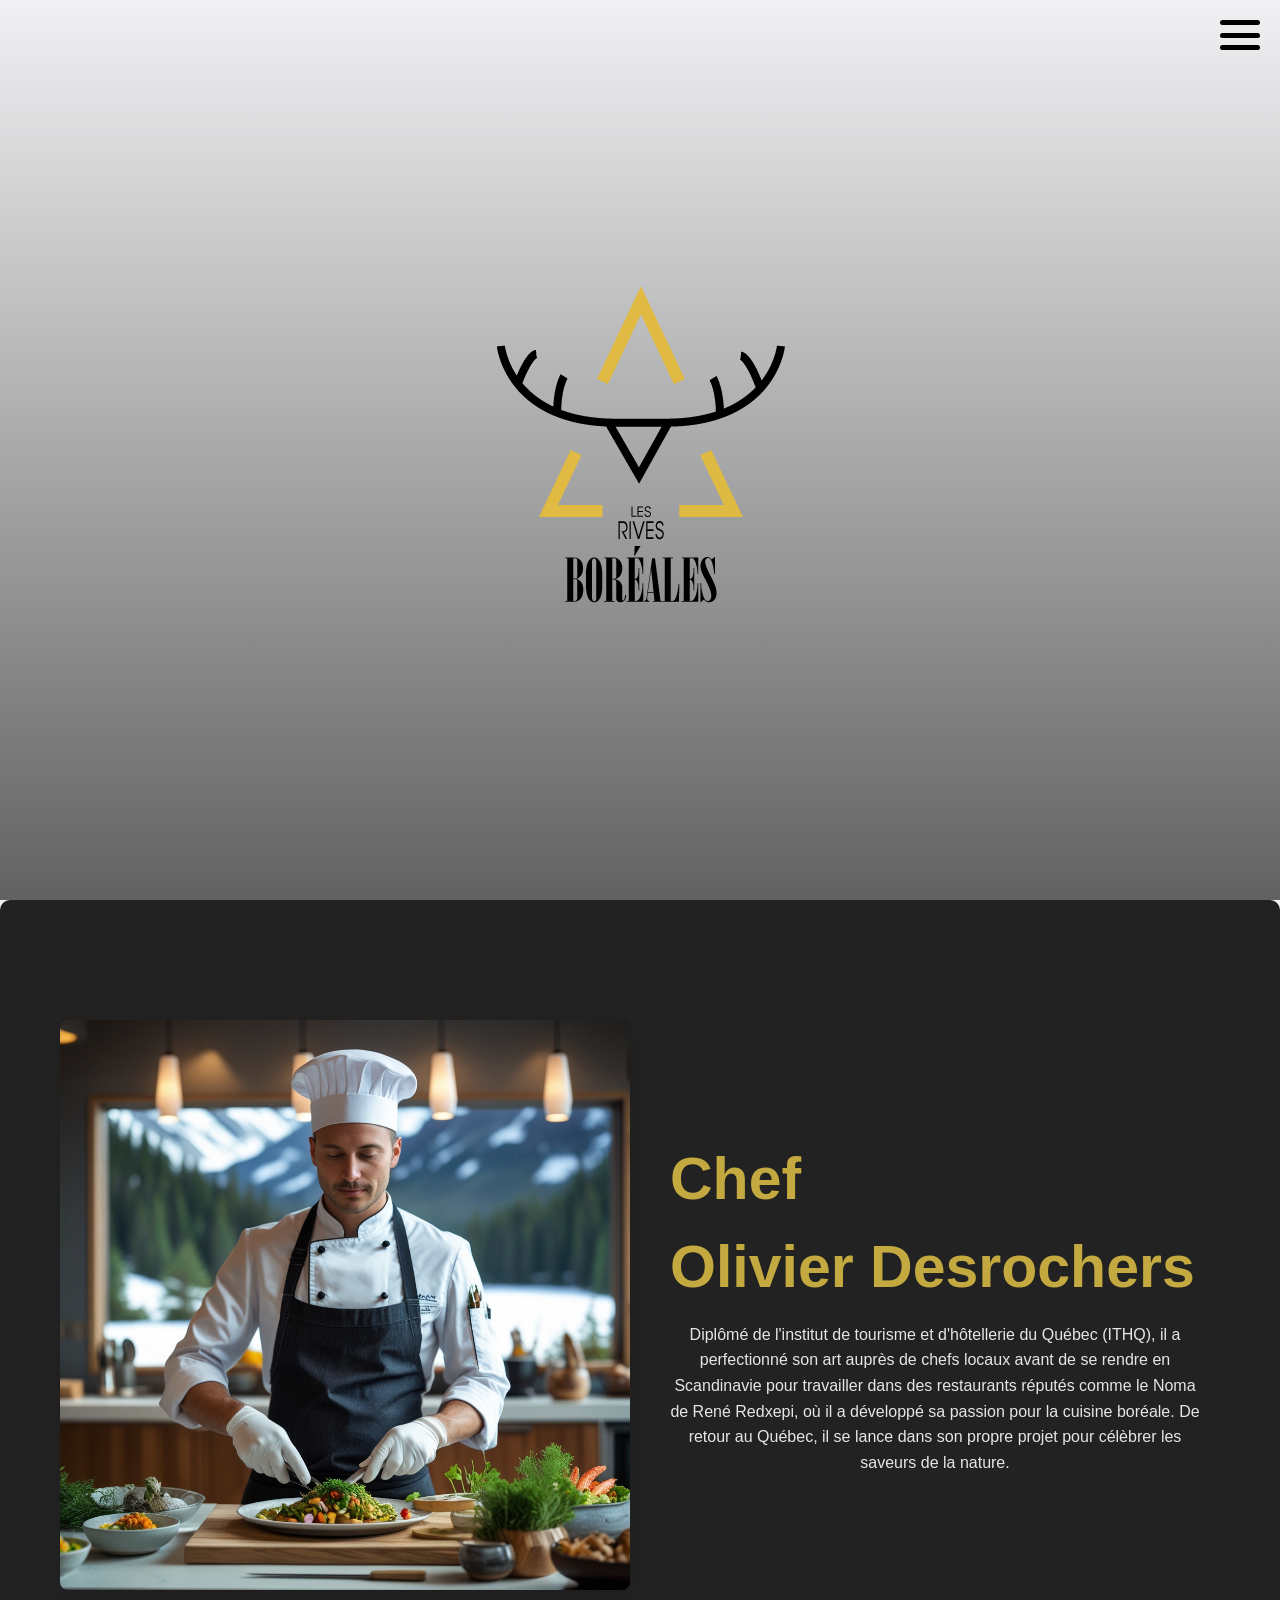
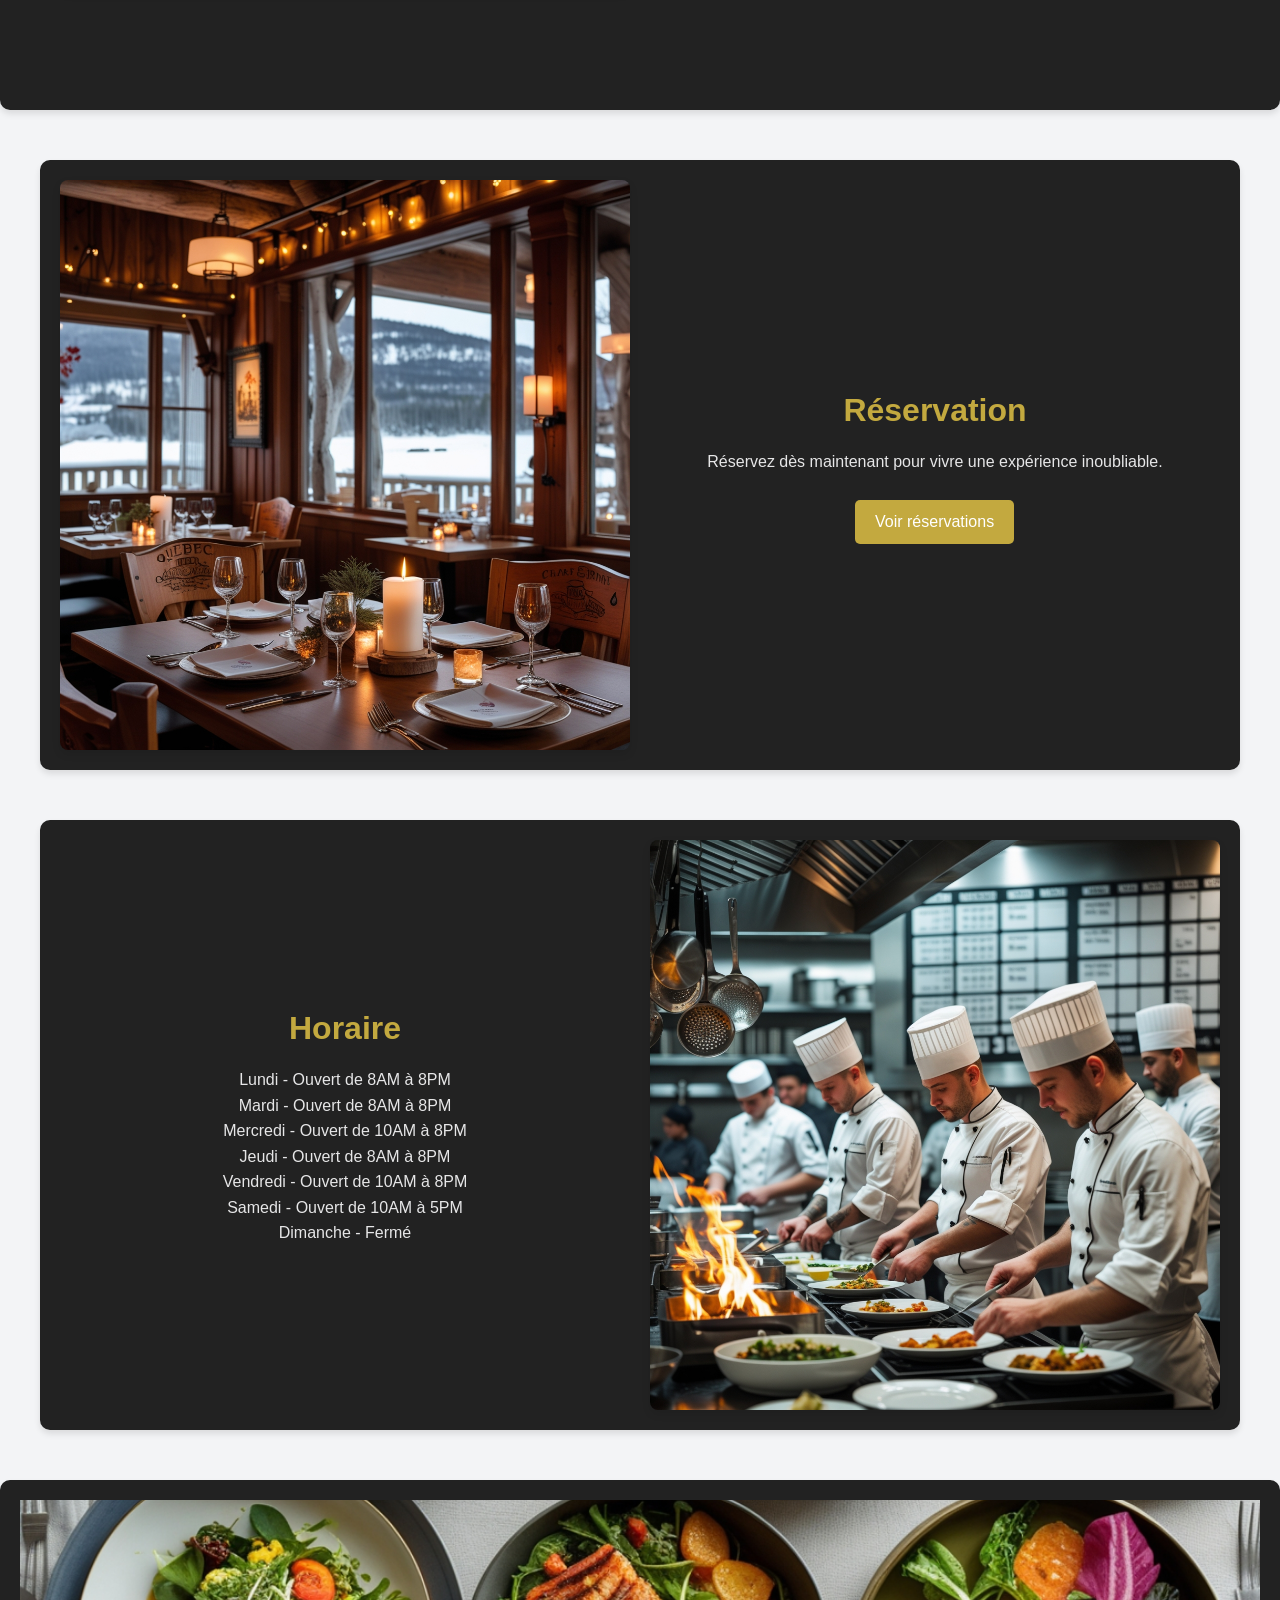
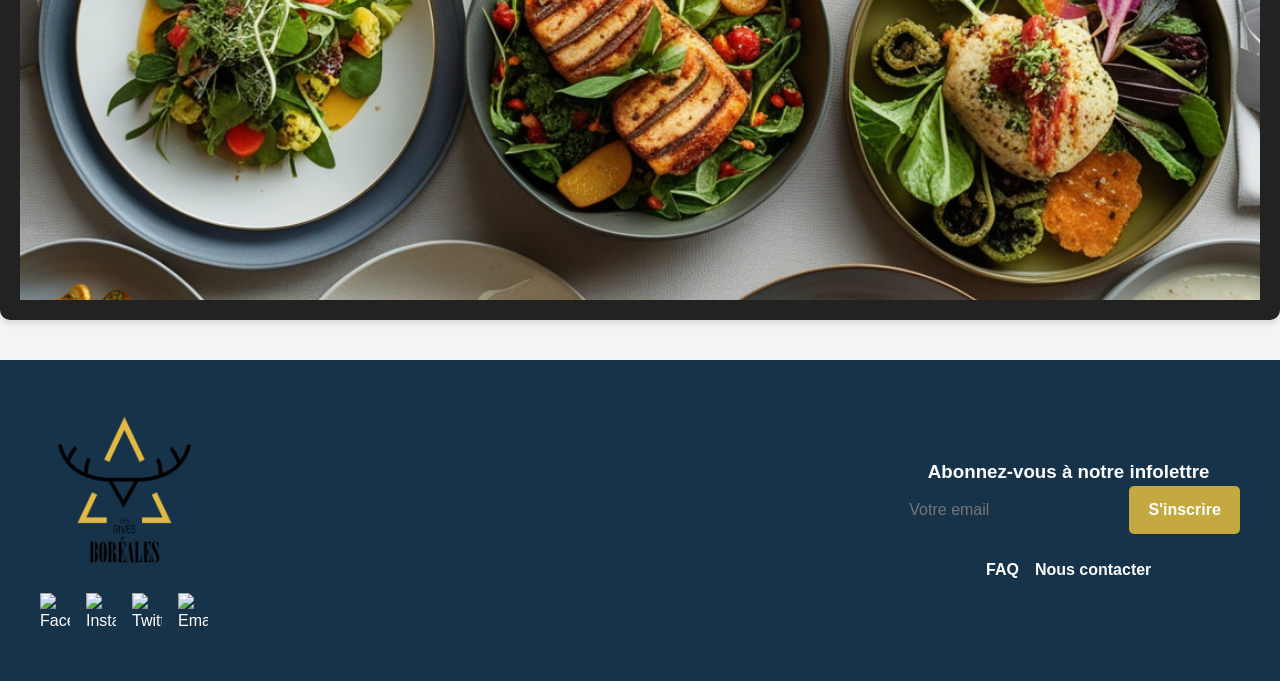
==== commit 1eb954d5: "Essaie d'ajout de video et enlevement du vieux header Acceuil" ====
--- a/Acceuil.html
+++ b/Acceuil.html
@@ -9,7 +9,8 @@
 </head>
 <body>
 
-    <header>
+    <header class="video-header">
+        
         <div class="header-container">
             <div class="menu-toggle">
                 <div class="bar"></div>
@@ -18,17 +19,19 @@
             </div>
         </div>
 
-        <div class="interface">
-            <div class="container--montage">
-                <span>LesRives</span> <span>Boréal</span>
-                <div></div>
-                <div></div>
-                <div></div>
-                <img src="/assets/images/png/RABT1524528_Logo.png" alt="Montage architectural" class="montage--img" >
+        <video autoplay muted loop playsinline class="bg-video">
+            <source src="/assets/video/RABT1524528_Acceuil_Video.mp4" type="video/mp4">
+            Votre navigateur ne supporte pas la vidéo HTML5.
+        </video>
+    
+        <div class="video-overlay">
+            <div class="interface">
+                <div class="Logo_Acceuil">
+                    <img src="/assets/images/png/RABT1524528_Logo.png" alt="Montage architectural" class="montage--img">
+                </div>
             </div>
         </div>
     </header>
-
 
     <section class="chef-section">
         <div class="grid-container">
@@ -54,7 +57,7 @@
             <div class="grid-item text">
                 <h2 class="section-h2">Réservation</h2>
                 <p>Réservez dès maintenant pour vivre une expérience inoubliable.</p>
-                <button class="btn-reserver-acc">Voir réservations</button>
+                <a href="PageReservation.html"><button class="btn-reserver-acc">Voir réservations</button></a>
             </div>
         </section>
         
